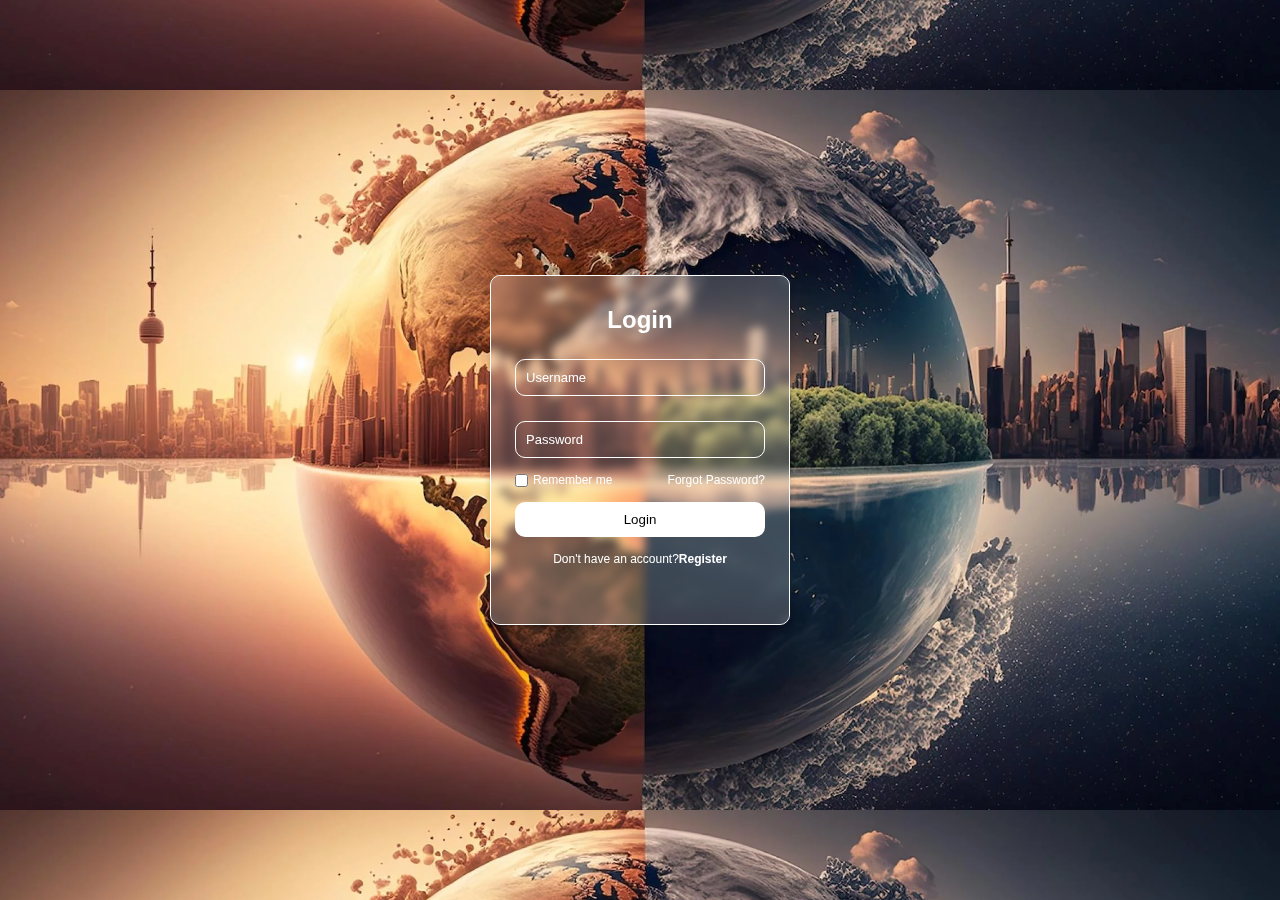
==== login.html @ 3ae69028 "Add files via upload" ====
<!DOCTYPE html>
<html lang="en">
<head>
    <meta charset="UTF-8">
    <meta name="viewport" content="width=device-width, initial-scale=1.0">
    <title>Login</title>
    <link rel="stylesheet" href="login.css">
</head>
<body>
    <div id="glass-container">
        <div id="login-box">
            <h2>Login</h2>
            <form action="">

                <input type="text" id="username" name="username" required placeholder="Username">

                <input type="text" id="password" name="password" required placeholder="Password">

                <div id="options">
                    <input type="checkbox" name="remember" id="remember">
                    <label for="remember">Remember me</label>
                    <a href="">Forgot Password?</a>
                </div>

                <button type="submit">Login</button>
                <p>Don't have an account?<a href="" id="register">Register</a></p>
            </form>
        </div>
    </div>
</body>
</html>
---- login.css ----
*{
    margin:0;
    box-sizing: border-box;
    font-family:'Poppins',sans-serif;
}

body{
    margin:0;
    display: flex;
    justify-content: center;
    align-items: center;
    height: 100vh;
    width: 100svw;
    background-image: url(global.jpg);
    background-size:contain;
    background-repeat: repeat-y;
    background-position: center;

}
#glass-container{
    width: 300px;
    height: 350px;
    position:relative;
    z-index: 1;
    background: rgba(255,255,255,.2);
    box-shadow: 0 4px 6px rgba(0,0,0,.2);
    border-radius: 10px;
    border:1px solid #fff;

}

#glass-container::before{
    content:'';
    position:absolute;
    width:100%;
    height: 100%;
    border-radius: 10px;
    backdrop-filter: blur(5px);
    -webkit-backdrop-filter: blur(5px);
    z-index: -1;
}

#login-box{
    max-width: 250px;
    margin:0 auto;
    text-align: center;
}

h2{
    color:#fff;
    margin-top: 30px;
    margin-bottom:-20px;
}
form{
    display: flex;
    flex-direction: column;
    margin-top: 20px;
}

input{
    padding:10px;
    margin-top: 25px;
    border:none;
    border-radius: 10px;
    background:transparent;
    border:1px solid #fff;
    color:#fff;
    font-size:13px;
}

input::placeholder{
    color:#fff;
}
input:focus{
    outline:none;
}

#options{
    display: flex;
    align-items: center;
    margin-top:15px;
    font-size: 12px;
    color:#fff;
}

#options input{
    margin-right: 5px;
    margin-top:0px;
}

#options a{
    text-decoration: none;
    color:#fff;
    margin-left:auto;
}

button{
    background: #fff;
    color:black;
    padding:10px;
    border:none;
    border-radius:10px;
    cursor:pointer;
    margin-top:15px;
}
button:hover{
    background:transparent;
    color:white;
    outline:1px solid #fff;
}

p{
    font-size: 12px;
    color:#fff;
    margin-top:15px;
}

#register{
    text-decoration:none;
    color:#fff;
    font-weight: bold;
}
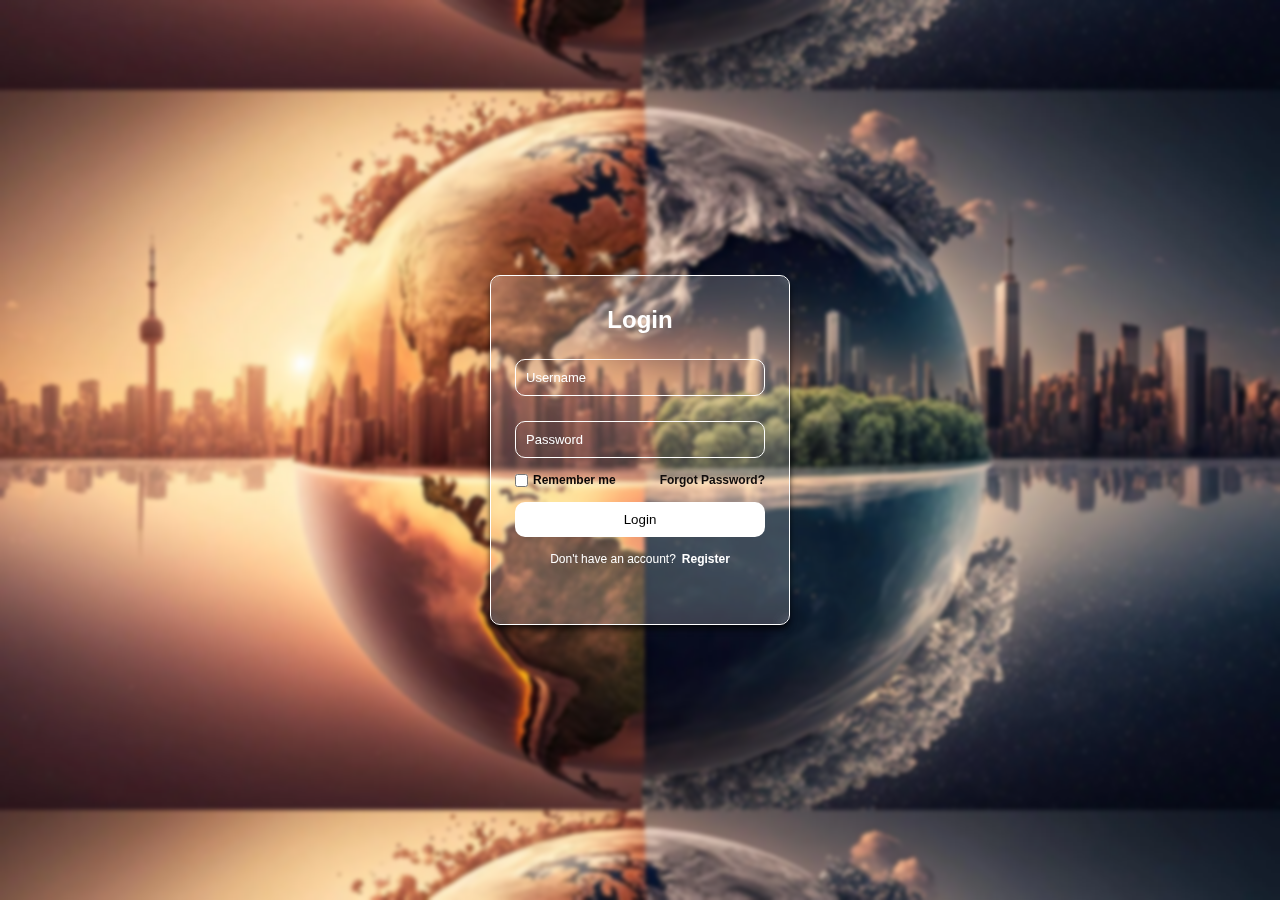
==== commit 164c26f3: "Add files via upload" ====
--- a/login.html
+++ b/login.html
@@ -14,18 +14,47 @@
 
                 <input type="text" id="username" name="username" required placeholder="Username">
 
-                <input type="text" id="password" name="password" required placeholder="Password">
+                <input type="password" id="password" name="password" required placeholder="Password">
 
                 <div id="options">
-                    <input type="checkbox" name="remember" id="remember">
-                    <label for="remember">Remember me</label>
-                    <a href="">Forgot Password?</a>
+                    <input type="checkbox" name="remember" id="remember" value=true>
+                    <label for="remember"><b>Remember me</b></label>
+                    <a href="#"><b>Forgot Password?</b></a>
                 </div>
 
-                <button type="submit">Login</button>
-                <p>Don't have an account?<a href="" id="register">Register</a></p>
+                <button type="button" id="login" onclick="exit()">Login</button>
+                <p>Don't have an account?<a href="#" id="register">&ensp;Register</a></p>
             </form>
         </div>
     </div>
+
+    <script>
+
+        
+
+        function exit(){
+            var a=document.getElementById('username').value;
+            var b=document.getElementById('password').value;
+
+            var d=document.getElementById('remember').checked;
+            
+
+            if (b!=='' && a!==""){
+                if (d==true){
+                    document.getElementById('username').defaultValue=a;
+                    document.getElementById('password').defaultValue=b;
+                }
+                var c=confirm("You sure you entered right info?");
+                if(c==true){
+                    window.location.href='index.html';
+                }
+            }else{
+                alert("fill out the full form to login!!")
+            }
+        };
+
+    </script>
+
 </body>
-</html>+</html>
+
--- a/login.css
+++ b/login.css
@@ -15,6 +15,8 @@
     background-size:contain;
     background-repeat: repeat-y;
     background-position: center;
+    backdrop-filter: blur(2px);
+    -webkit-backdrop-filter: blur(2px);
 
 }
 #glass-container{
@@ -22,8 +24,8 @@
     height: 350px;
     position:relative;
     z-index: 1;
-    background: rgba(255,255,255,.2);
-    box-shadow: 0 4px 6px rgba(0,0,0,.2);
+    background: rgba(255,255,255,.1);
+    box-shadow: 0 4px 6px rgba(0,0,0,.7);
     border-radius: 10px;
     border:1px solid #fff;
 
@@ -73,6 +75,7 @@
 }
 input:focus{
     outline:none;
+    
 }
 
 #options{
@@ -80,7 +83,7 @@
     align-items: center;
     margin-top:15px;
     font-size: 12px;
-    color:#fff;
+    color:#090707;
 }
 
 #options input{
@@ -90,7 +93,7 @@
 
 #options a{
     text-decoration: none;
-    color:#fff;
+    color:#100c0c;
     margin-left:auto;
 }
 
